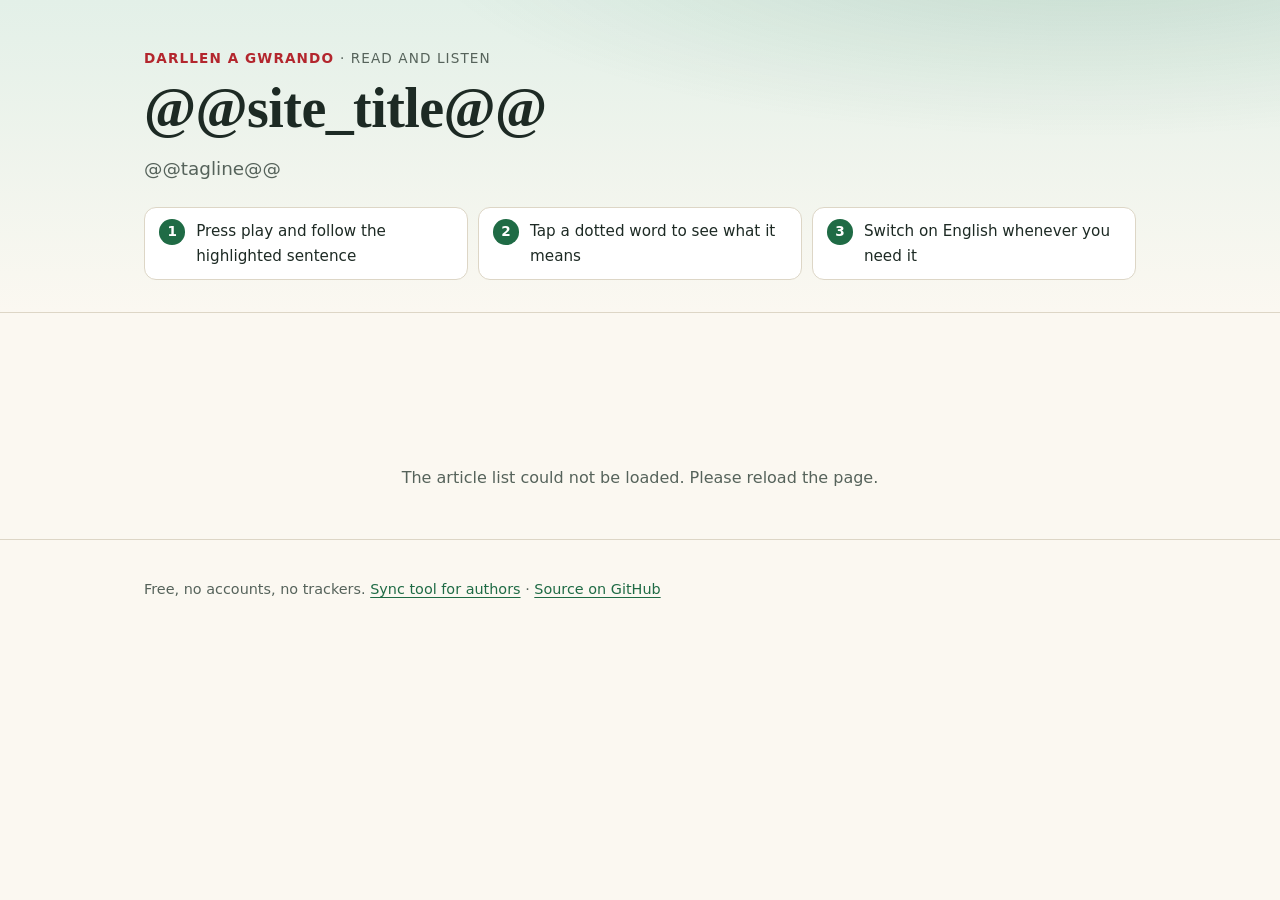
==== site/index.html @ 2a0eb290 "Build landing page, article pages, build script and Pages deploy workflow Implements SPEC.md milesto" ====
<!doctype html>
<html lang="en">
<head>
  <meta charset="utf-8">
  <meta name="viewport" content="width=device-width, initial-scale=1">
  <title>@@site_title@@ · Welsh reading and listening</title>
  <meta name="description" content="@@tagline@@">
  <meta name="color-scheme" content="light dark">
  <link rel="icon" href="favicon.svg" type="image/svg+xml">
  <link rel="stylesheet" href="css/styles.css">
</head>
<body class="page-home">
  <a class="skip-link" href="#main">Skip to articles</a>

  <header class="hero">
    <div class="wrap">
      <p class="kicker" lang="cy">Darllen a gwrando <span lang="en">· Read and listen</span></p>
      <h1 lang="cy">@@site_title@@</h1>
      <p class="lede">@@tagline@@</p>
      <ol class="steps" aria-label="How it works">
        <li><span class="step-n" aria-hidden="true">1</span> Press play and follow the highlighted sentence</li>
        <li><span class="step-n" aria-hidden="true">2</span> Tap a dotted word to see what it means</li>
        <li><span class="step-n" aria-hidden="true">3</span> Switch on English whenever you need it</li>
      </ol>
    </div>
  </header>

  <main id="main" class="wrap">
    <section class="controls" aria-label="Find an article">
      <div class="search">
        <label for="q" class="sr-only">Search articles</label>
        <input id="q" type="search" placeholder="Search titles, summaries and text…" autocomplete="off" spellcheck="false" hidden>
      </div>
      <div class="filter-group" id="level-filters" role="group" aria-label="Filter by level" hidden></div>
      <div class="filter-group" id="topic-filters" role="group" aria-label="Filter by topic" hidden></div>
      <p class="status"><span id="count" aria-live="polite"></span> <button type="button" id="clear" class="link-btn" hidden>Clear filters</button></p>
    </section>

    <ul id="cards" class="cards" aria-label="Articles"></ul>
    <p id="empty" class="empty" hidden>No articles match those filters. Try removing a filter or searching for something shorter.</p>
    <p id="error" class="empty" hidden>The article list could not be loaded. Please reload the page.</p>
    <noscript>
      <div class="noscript">
        <p>Search and filters need JavaScript, but every article works without it:</p>
        @@!noscript_list@@
      </div>
    </noscript>
  </main>

  <footer class="site-footer">
    <div class="wrap">
      <p>Free, no accounts, no trackers.
        <a href="tools/sync-tool.html">Sync tool for authors</a> ·
        <a href="https://github.com/ink-and-ember-forge/gwrandewch-a-dysgwch">Source on GitHub</a></p>
    </div>
  </footer>

  <script type="module" src="js/index.js"></script>
</body>
</html>
---- site/css/styles.css ----
/* Gwrandewch a Dysgwch: no external fonts, no CDNs. */

:root {
  --bg: #fbf8f1;
  --surface: #ffffff;
  --ink: #1d2a24;
  --muted: #56635b;
  --line: #ddd6c6;
  --accent: #1f6b45;
  --accent-ink: #ffffff;
  --accent-soft: #e3f0e8;
  --red: #b3262d;
  --hl: #fff0b8;
  --hl-edge: #b07400;
  --tip-bg: #1d2a24;
  --tip-ink: #f4f1e8;
  --shadow: 0 1px 2px rgba(20, 30, 25, .08), 0 4px 14px rgba(20, 30, 25, .06);
  --serif: Charter, "Bitstream Charter", "Sitka Text", Cambria, Georgia, serif;
  --sans: system-ui, -apple-system, "Segoe UI", Roboto, "Helvetica Neue", Arial, sans-serif;
  --gutter: 16px;
  --player-h: 76px;
}

@media (prefers-color-scheme: dark) {
  :root {
    --bg: #111915;
    --surface: #19231e;
    --ink: #eaf0ea;
    --muted: #a6b5ab;
    --line: #2b3a32;
    --accent: #5fc58d;
    --accent-ink: #0a1710;
    --accent-soft: #1c3027;
    --red: #ff8a8f;
    --hl: #3b3512;
    --hl-edge: #f0c040;
    --tip-bg: #eaf0ea;
    --tip-ink: #111915;
    --shadow: 0 1px 2px rgba(0, 0, 0, .4), 0 4px 14px rgba(0, 0, 0, .3);
  }
}

*, *::before, *::after { box-sizing: border-box; }
html { -webkit-text-size-adjust: 100%; scroll-padding-bottom: calc(var(--player-h) + 24px); }
body {
  margin: 0;
  background: var(--bg);
  color: var(--ink);
  font: 1rem/1.6 var(--sans);
}
body.has-player { padding-bottom: calc(var(--player-h) + 16px); }

a { color: var(--accent); text-underline-offset: 3px; }
a:hover { text-decoration-thickness: 2px; }
button, input, select { font: inherit; color: inherit; }
:focus-visible { outline: 3px solid var(--accent); outline-offset: 2px; border-radius: 4px; }

.wrap { max-width: 64rem; margin: 0 auto; padding: 0 var(--gutter); }
.sr-only {
  position: absolute; width: 1px; height: 1px; margin: -1px; padding: 0;
  overflow: hidden; clip: rect(0 0 0 0); white-space: nowrap; border: 0;
}
.skip-link {
  position: absolute; left: var(--gutter); top: -4rem; z-index: 100;
  background: var(--accent); color: var(--accent-ink); padding: .5rem 1rem; border-radius: 0 0 8px 8px;
}
.skip-link:focus { top: 0; }
kbd {
  font: .75em/1 var(--sans); padding: .15em .4em; border: 1px solid var(--line);
  border-radius: 4px; color: var(--muted); background: var(--surface);
}

/* ------------------------------------------------------------ home hero */

.hero {
  padding: 3rem 0 2rem;
  background:
    radial-gradient(60rem 18rem at 85% -4rem, color-mix(in srgb, var(--accent) 16%, transparent), transparent 70%),
    linear-gradient(to bottom, var(--accent-soft), var(--bg));
  border-bottom: 1px solid var(--line);
}
.kicker {
  margin: 0 0 .5rem; font-size: .85rem; letter-spacing: .08em; text-transform: uppercase;
  color: var(--red); font-weight: 600;
}
.kicker span { color: var(--muted); font-weight: 500; }
.hero h1 {
  margin: 0; font: 700 clamp(2.1rem, 7vw, 3.5rem)/1.1 var(--serif); letter-spacing: -.01em;
}
.lede { max-width: 38rem; margin: .9rem 0 1.5rem; font-size: 1.15rem; color: var(--muted); }
.steps { list-style: none; margin: 0; padding: 0; display: grid; gap: .6rem; grid-template-columns: repeat(auto-fit, minmax(15rem, 1fr)); }
.steps li {
  display: flex; gap: .7rem; align-items: flex-start; padding: .7rem .9rem;
  background: var(--surface); border: 1px solid var(--line); border-radius: 12px; font-size: .95rem;
}
.step-n {
  flex: none; width: 1.6rem; height: 1.6rem; border-radius: 50%; display: grid; place-items: center;
  background: var(--accent); color: var(--accent-ink); font-weight: 700; font-size: .85rem;
}

/* ------------------------------------------------------- filters / cards */

.controls { padding: 1.5rem 0 .5rem; display: grid; gap: .9rem; }
.search input {
  width: 100%; padding: .8rem 1rem; border-radius: 12px; border: 1px solid var(--line);
  background: var(--surface); font-size: 1rem;
}
.search input:focus-visible { outline-offset: 0; }
.filter-group { display: flex; flex-wrap: wrap; gap: .5rem; align-items: center; }
.filter-group[hidden], .search input[hidden] { display: none; }
.filter-label { font-size: .8rem; text-transform: uppercase; letter-spacing: .06em; color: var(--muted); margin-right: .25rem; }
.chip {
  padding: .35rem .8rem; border-radius: 999px; border: 1px solid var(--line);
  background: var(--surface); cursor: pointer; font-size: .9rem; min-height: 2.25rem;
}
.chip:hover { border-color: var(--accent); }
.chip[aria-pressed="true"] { background: var(--accent); color: var(--accent-ink); border-color: var(--accent); }
.chip[aria-pressed="true"]::before { content: "✓ "; }
.chip .n { opacity: .7; font-size: .8em; }
.status { margin: 0; min-height: 1.6rem; color: var(--muted); font-size: .9rem; }
.link-btn { background: none; border: 0; padding: 0; color: var(--accent); text-decoration: underline; cursor: pointer; }

.cards { list-style: none; margin: 1rem 0 2rem; padding: 0; display: grid; gap: 1rem; grid-template-columns: repeat(auto-fill, minmax(min(100%, 20rem), 1fr)); }
.card {
  position: relative; display: flex; flex-direction: column; gap: .55rem; padding: 1.1rem 1.2rem;
  background: var(--surface); border: 1px solid var(--line); border-radius: 14px; box-shadow: var(--shadow);
  transition: border-color .15s, transform .15s;
}
.card:hover, .card:focus-within { border-color: var(--accent); }
.card h2 { margin: 0; font: 700 1.3rem/1.25 var(--serif); }
.card h2 a { color: inherit; text-decoration: none; }
.card h2 a::after { content: ""; position: absolute; inset: 0; border-radius: 14px; }
.card h2 a:focus-visible { outline: none; }
.card:focus-within { outline: 3px solid var(--accent); outline-offset: 2px; }
.card .en-title { margin: -.3rem 0 0; color: var(--muted); font-style: italic; }
.card .summary { margin: 0; flex: 1; }
.card-meta { display: flex; flex-wrap: wrap; gap: .4rem .6rem; align-items: center; color: var(--muted); font-size: .85rem; }
.feature { display: inline-flex; align-items: center; gap: .25rem; border: 1px solid var(--line); border-radius: 6px; padding: 0 .4rem; font-size: .75rem; }

.empty { padding: 2rem 0; color: var(--muted); text-align: center; }
.noscript { padding: 1rem 0; }

.badges { display: flex; flex-wrap: wrap; gap: .4rem; margin-top: .6rem; }
.badge {
  display: inline-flex; align-items: baseline; gap: .35em; padding: .1rem .6rem; border-radius: 999px;
  font-size: .8rem; border: 1px solid var(--line); background: var(--surface); line-height: 1.6;
}
.badge-level { border-color: var(--accent); color: var(--accent); font-weight: 600; }
.badge-level .dots { letter-spacing: .05em; font-size: .7em; }
.badge-en { font-weight: 400; color: var(--muted); font-size: .9em; }
.badge-topic::before { content: "#"; opacity: .6; }

.site-footer { border-top: 1px solid var(--line); padding: 1.5rem 0 2.5rem; color: var(--muted); font-size: .9rem; }

/* --------------------------------------------------------- article page */

.article-head { padding: 1.25rem 0 1rem; border-bottom: 1px solid var(--line); background: var(--accent-soft); }
.article-head .wrap, .page-article main { max-width: 46rem; }
.back { display: inline-block; margin-bottom: .75rem; font-size: .9rem; }
.article-head h1 { margin: 0; font: 700 clamp(1.8rem, 6vw, 2.6rem)/1.15 var(--serif); }
.subtitle { margin: .25rem 0 0; color: var(--muted); font-style: italic; font-size: 1.1rem; }
.credits { margin: .75rem 0 0; font-size: .85rem; color: var(--muted); }

.native-audio { width: 100%; margin: 1rem 0 0; }
.has-player .native-audio { display: none; }

.toolbar { display: flex; flex-wrap: wrap; gap: .75rem 1rem; align-items: center; margin: 1rem 0 .5rem; }
.hint { margin: 0; color: var(--muted); font-size: .9rem; }
.toggle {
  display: inline-flex; align-items: center; gap: .5rem; padding: .35rem .8rem; border-radius: 999px;
  border: 1px solid var(--line); background: var(--surface); cursor: pointer; min-height: 2.25rem;
}
.toggle[hidden] { display: none; }
.toggle-box { width: 1.9rem; height: 1.1rem; border-radius: 999px; background: var(--line); position: relative; transition: background .15s; }
.toggle-box::after {
  content: ""; position: absolute; top: 2px; left: 2px; width: .9rem; height: .9rem; border-radius: 50%;
  background: var(--surface); box-shadow: 0 0 0 1px var(--muted); transition: transform .15s;
}
.toggle[aria-pressed="true"] .toggle-box { background: var(--accent); }
.toggle[aria-pressed="true"] .toggle-box::after { transform: translateX(.8rem); box-shadow: none; }

.text { max-width: 65ch; padding: .5rem 0 2rem; font: 1.25rem/1.85 var(--serif); outline: none; }
.text p { margin: 0 0 1.4em; }
.text h2 { margin: 2em 0 .6em; font: 700 1.4rem/1.3 var(--serif); }

.seg { border-radius: 4px; -webkit-box-decoration-break: clone; box-decoration-break: clone; padding: .1em 0; }
.synced .seg { cursor: pointer; }
.synced .seg:hover { background: color-mix(in srgb, var(--hl) 45%, transparent); }
.seg.is-current {
  background: var(--hl);
  text-decoration: underline solid var(--hl-edge) 3px;
  text-underline-offset: .22em;
  text-decoration-skip-ink: none;
}

.seg-en { display: none; font: italic .85em/1.5 var(--sans); color: var(--muted); }
.show-en .seg { display: block; margin: 0 0 .5em; padding: .25em .5em; }
.show-en .seg-en { display: block; margin-top: .1em; }
.show-en .seg-en[hidden] { display: block; }
.seg-en[hidden] { display: none; }

.gloss { border-bottom: 2px dotted var(--accent); cursor: help; border-radius: 2px; }
.gloss:hover, .gloss.is-open { background: var(--accent-soft); }

.article-nav { display: flex; justify-content: space-between; gap: 1rem; padding: 1rem 0 2rem; border-top: 1px solid var(--line); }
.article-nav a { display: flex; flex-direction: column; max-width: 48%; text-decoration: none; }
.article-nav .nav-next { text-align: right; margin-left: auto; }
.nav-label { font-size: .8rem; color: var(--muted); }
.nav-title { font: 600 1.05rem/1.3 var(--serif); }

/* ------------------------------------------------------------- tooltip */

.tooltip {
  position: fixed; z-index: 60; max-width: min(20rem, calc(100vw - 16px)); padding: .5rem .75rem;
  border-radius: 8px; background: var(--tip-bg); color: var(--tip-ink); box-shadow: var(--shadow);
  font: .95rem/1.4 var(--sans); pointer-events: none;
}
.tooltip[hidden] { display: none; }
.tooltip strong { display: block; font-weight: 700; }
.tooltip small { display: block; margin-top: .15rem; font-size: .8rem; opacity: .85; }

/* -------------------------------------------------------------- player */

.player {
  position: fixed; inset: auto 0 0 0; z-index: 50; background: var(--surface);
  border-top: 1px solid var(--line); box-shadow: 0 -4px 16px rgba(20, 30, 25, .1);
  padding: .6rem var(--gutter) calc(.6rem + env(safe-area-inset-bottom));
}
.player[hidden] { display: none; }
.player-row { display: flex; align-items: center; gap: .5rem; max-width: 46rem; margin: 0 auto; }
.icon-btn {
  flex: none; width: 2.75rem; height: 2.75rem; border-radius: 50%; border: 1px solid var(--line);
  background: var(--surface); display: grid; place-items: center; cursor: pointer; padding: 0;
}
.icon-btn svg { width: 1.2rem; height: 1.2rem; fill: currentColor; }
.icon-btn:disabled { opacity: .35; cursor: default; }
.play-btn { background: var(--accent); border-color: var(--accent); color: var(--accent-ink); }
.play-btn .i-pause, .play-btn.is-playing .i-play { display: none; }
.play-btn.is-playing .i-pause { display: block; }
.time { font: .8rem var(--sans); font-variant-numeric: tabular-nums; color: var(--muted); min-width: 2.4em; text-align: center; }
#p-seek { flex: 1; min-width: 0; height: 2.75rem; accent-color: var(--accent); }
.speed select { padding: .4rem .3rem; border-radius: 8px; border: 1px solid var(--line); background: var(--surface); min-height: 2.5rem; }
.follow-btn {
  position: absolute; right: var(--gutter); bottom: calc(100% + .6rem); padding: .45rem .9rem; border-radius: 999px;
  border: 0; background: var(--ink); color: var(--bg); cursor: pointer; box-shadow: var(--shadow);
}
.follow-btn[hidden] { display: none; }

@media (max-width: 520px) {
  .player-row { gap: .3rem; }
  .icon-btn { width: 2.5rem; height: 2.5rem; }
  .time { min-width: 2.2em; font-size: .75rem; }
  .text { font-size: 1.15rem; }
}

@media (prefers-reduced-motion: reduce) {
  *, *::before, *::after { transition: none !important; animation: none !important; scroll-behavior: auto !important; }
}
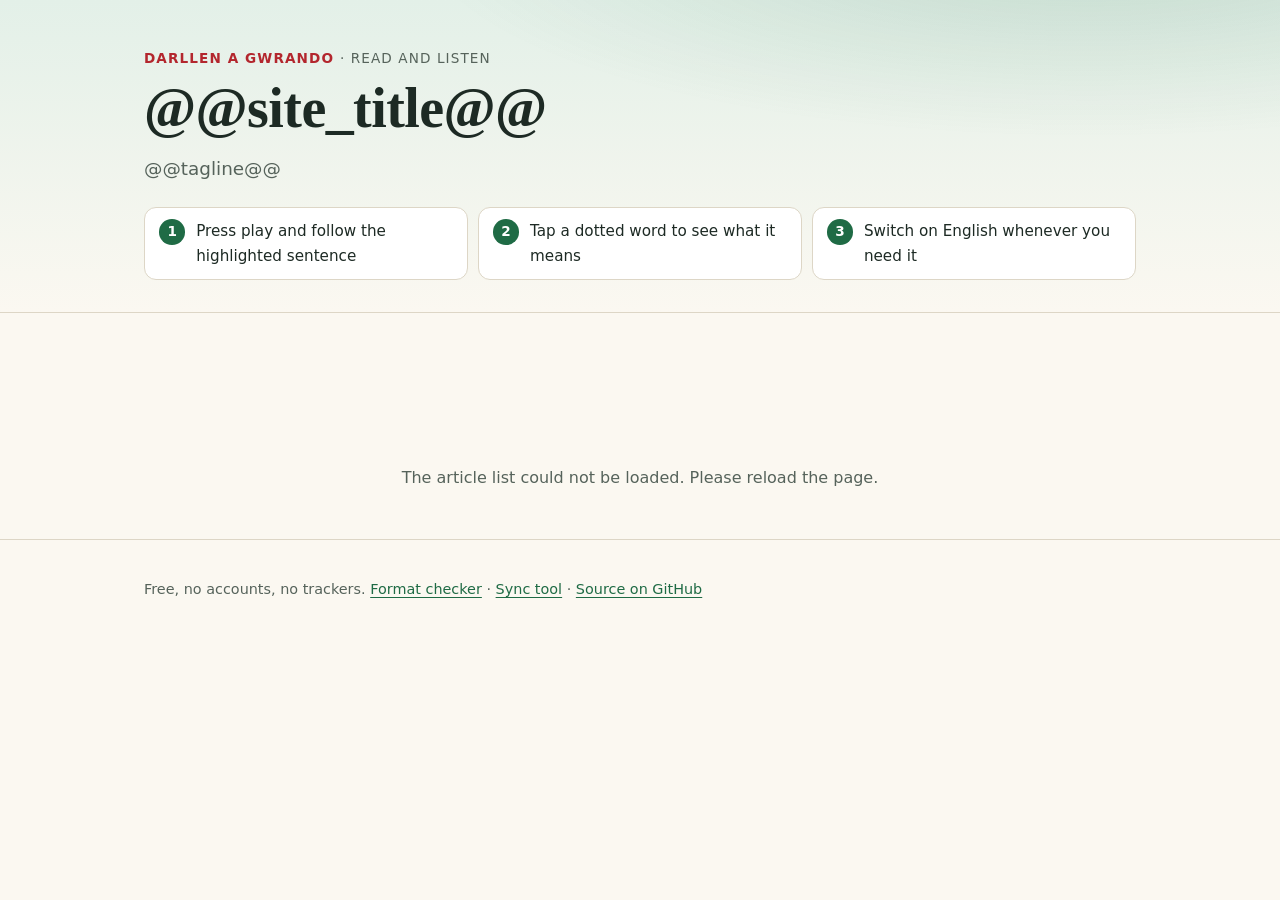
==== commit ae8a1ebf: "Add article format checker (CLI and browser) with shared rules - tools/lint-core.js: one rules modul" ====
--- a/site/index.html
+++ b/site/index.html
@@ -50,7 +50,8 @@
   <footer class="site-footer">
     <div class="wrap">
       <p>Free, no accounts, no trackers.
-        <a href="tools/sync-tool.html">Sync tool for authors</a> ·
+        <a href="tools/check.html">Format checker</a> ·
+        <a href="tools/sync-tool.html">Sync tool</a> ·
         <a href="https://github.com/ink-and-ember-forge/gwrandewch-a-dysgwch">Source on GitHub</a></p>
     </div>
   </footer>
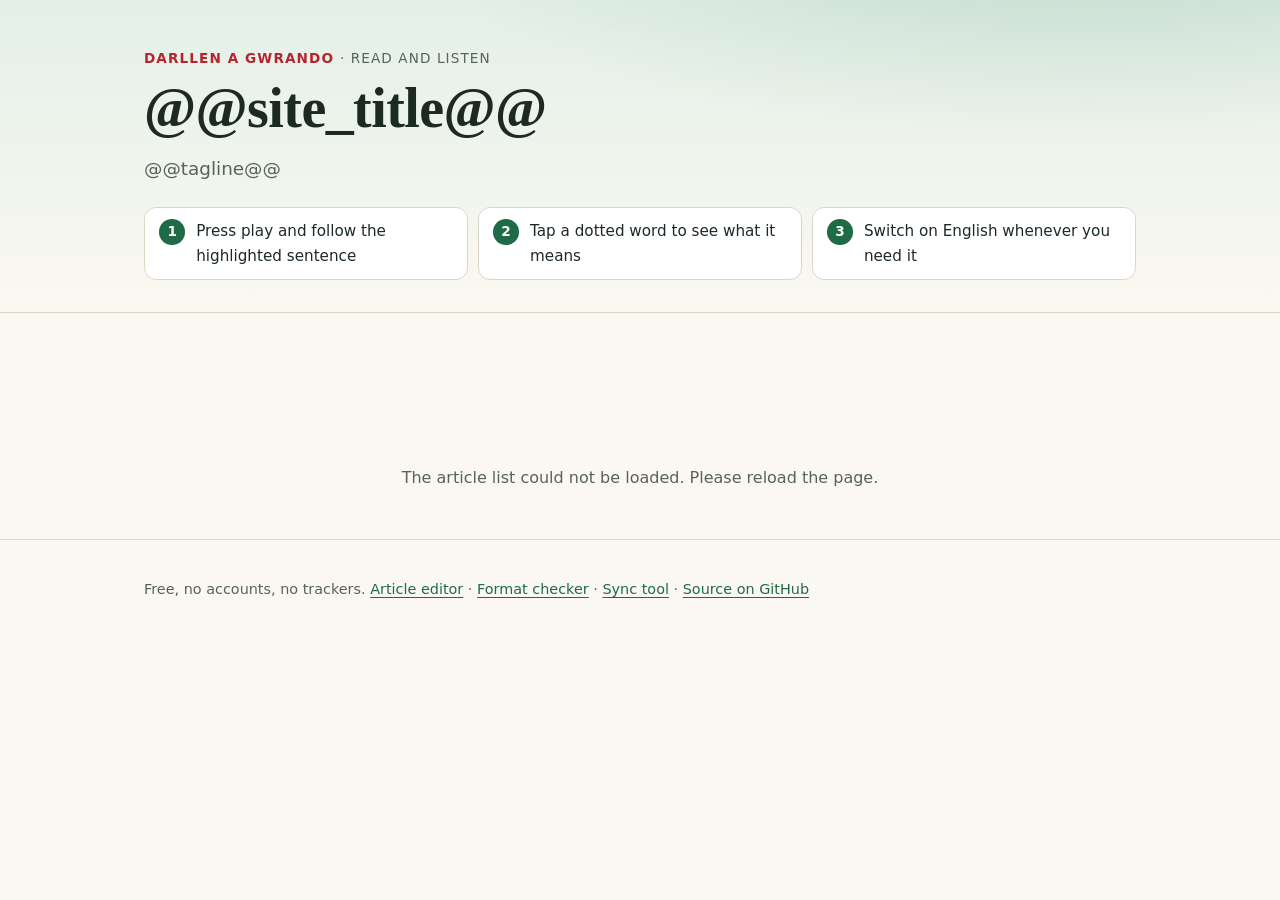
==== commit 13bf5f1e: "Add the article editor: sentence rows, tooltip builder, live preview, zip download tools/editor.html" ====
--- a/site/index.html
+++ b/site/index.html
@@ -50,6 +50,7 @@
   <footer class="site-footer">
     <div class="wrap">
       <p>Free, no accounts, no trackers.
+        <a href="tools/editor.html">Article editor</a> ·
         <a href="tools/check.html">Format checker</a> ·
         <a href="tools/sync-tool.html">Sync tool</a> ·
         <a href="https://github.com/ink-and-ember-forge/gwrandewch-a-dysgwch">Source on GitHub</a></p>
--- a/site/css/styles.css
+++ b/site/css/styles.css
@@ -14,6 +14,11 @@
   --hl-edge: #b07400;
   --tip-bg: #1d2a24;
   --tip-ink: #f4f1e8;
+  /* gender / type tags drawn on the tooltip background (AA on --tip-bg) */
+  --tag-m: #8fc4ff;
+  --tag-f: #ff9aa5;
+  --tag-b: #d0aaff;
+  --tag-t: #cdd8d1;
   --shadow: 0 1px 2px rgba(20, 30, 25, .08), 0 4px 14px rgba(20, 30, 25, .06);
   --serif: Charter, "Bitstream Charter", "Sitka Text", Cambria, Georgia, serif;
   --sans: system-ui, -apple-system, "Segoe UI", Roboto, "Helvetica Neue", Arial, sans-serif;
@@ -36,6 +41,10 @@
     --hl-edge: #f0c040;
     --tip-bg: #eaf0ea;
     --tip-ink: #111915;
+    --tag-m: #1b5aa6;
+    --tag-f: #b3202b;
+    --tag-b: #6a3a9f;
+    --tag-t: #46544c;
     --shadow: 0 1px 2px rgba(0, 0, 0, .4), 0 4px 14px rgba(0, 0, 0, .3);
   }
 }
@@ -217,7 +226,16 @@
 }
 .tooltip[hidden] { display: none; }
 .tooltip strong { display: block; font-weight: 700; }
-.tooltip small { display: block; margin-top: .15rem; font-size: .8rem; opacity: .85; }
+.tooltip small { display: block; margin-top: .25rem; font-size: .8rem; opacity: .85; }
+.tip-entries { margin-top: .35rem; padding-top: .3rem; border-top: 1px solid color-mix(in srgb, currentColor 25%, transparent); display: grid; gap: .15rem; }
+.tip-entry { line-height: 1.35; }
+.tip-cy { font-weight: 600; }
+.tip-sep { opacity: .6; }
+.tag { display: inline-block; padding: 0 .3em; border: 1px solid currentColor; border-radius: 4px; font-size: .75em; font-weight: 700; line-height: 1.4; vertical-align: .05em; white-space: nowrap; cursor: default; }
+.tag-m { color: var(--tag-m); }
+.tag-f { color: var(--tag-f); }
+.tag-b { color: var(--tag-b); }
+.tag-t { color: var(--tag-t); font-weight: 500; }
 
 /* -------------------------------------------------------------- player */
 
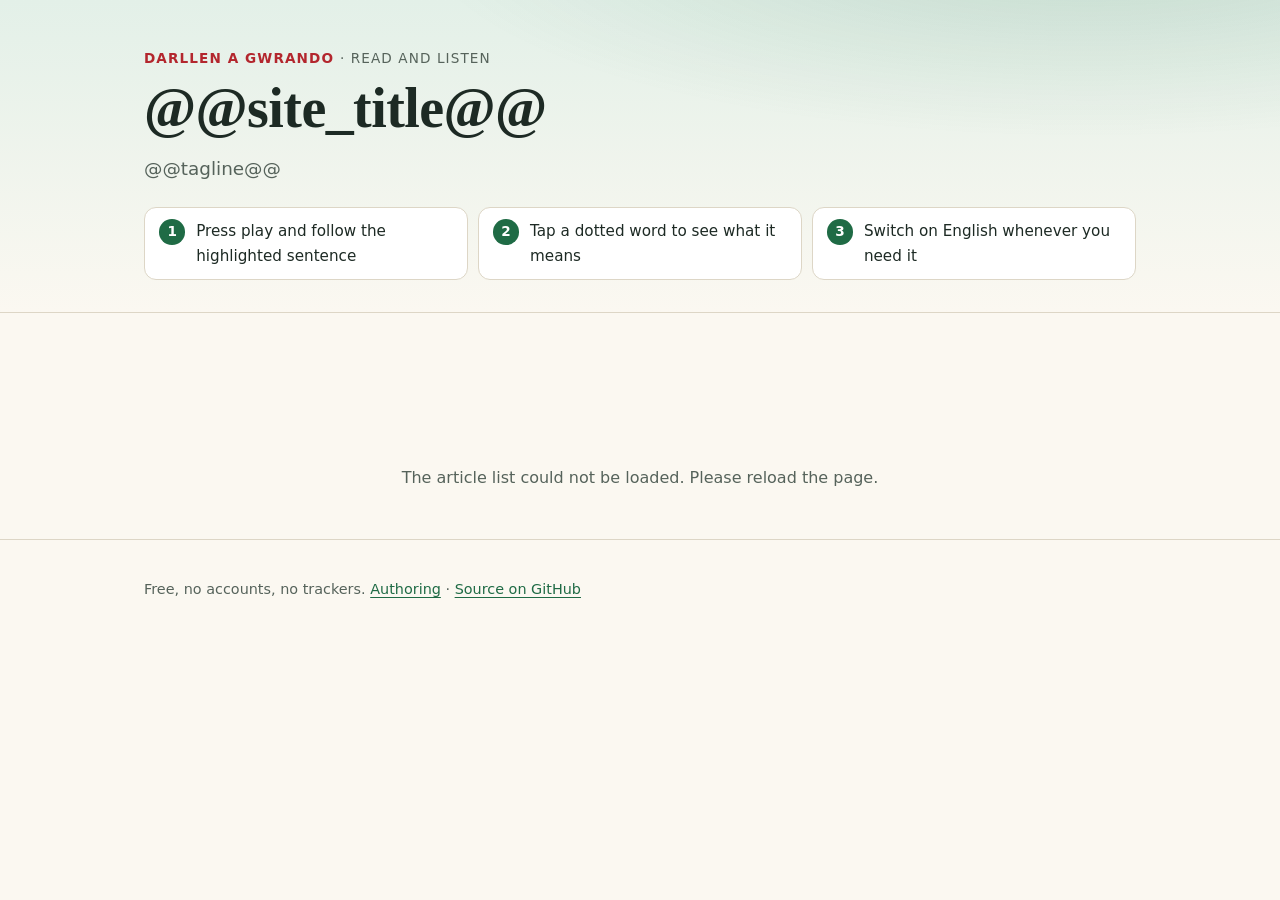
==== commit d8a6eab9: "Add an authoring dashboard with an optional password gate One page at /tools/ links the editor, sync" ====
--- a/site/index.html
+++ b/site/index.html
@@ -27,12 +27,21 @@
 
   <main id="main" class="wrap">
     <section class="controls" aria-label="Find an article">
-      <div class="search">
-        <label for="q" class="sr-only">Search articles</label>
-        <input id="q" type="search" placeholder="Search titles, summaries and text…" autocomplete="off" spellcheck="false" hidden>
+      <div class="search-row">
+        <div class="search">
+          <label for="q" class="sr-only">Search articles</label>
+          <input id="q" type="search" placeholder="Search titles and text…" autocomplete="off" spellcheck="false" hidden>
+        </div>
+        <button type="button" id="filters-toggle" class="filters-toggle" aria-expanded="false" aria-controls="filters-panel" hidden>
+          <span>Filters</span><span class="ft-count" id="filters-count" hidden></span><span class="ft-caret" aria-hidden="true"></span>
+        </button>
       </div>
-      <div class="filter-group" id="level-filters" role="group" aria-label="Filter by level" hidden></div>
-      <div class="filter-group" id="topic-filters" role="group" aria-label="Filter by topic" hidden></div>
+      <div class="filters-panel" id="filters-panel" hidden>
+        <div class="filter-group" id="series-filters" role="group" aria-label="Filter by series" hidden></div>
+        <div class="filter-group" id="type-filters" role="group" aria-label="Filter by type" hidden></div>
+        <div class="filter-group" id="level-filters" role="group" aria-label="Filter by level" hidden></div>
+        <div class="filter-group" id="topic-filters" role="group" aria-label="Filter by topic" hidden></div>
+      </div>
       <p class="status"><span id="count" aria-live="polite"></span> <button type="button" id="clear" class="link-btn" hidden>Clear filters</button></p>
     </section>
 
@@ -50,9 +59,7 @@
   <footer class="site-footer">
     <div class="wrap">
       <p>Free, no accounts, no trackers.
-        <a href="tools/editor.html">Article editor</a> ·
-        <a href="tools/check.html">Format checker</a> ·
-        <a href="tools/sync-tool.html">Sync tool</a> ·
+        <a href="tools/">Authoring</a> ·
         <a href="https://github.com/ink-and-ember-forge/gwrandewch-a-dysgwch">Source on GitHub</a></p>
     </div>
   </footer>
--- a/site/css/styles.css
+++ b/site/css/styles.css
@@ -110,6 +110,24 @@
 /* ------------------------------------------------------- filters / cards */
 
 .controls { padding: 1.5rem 0 .5rem; display: grid; gap: .9rem; }
+.search-row { display: flex; gap: .6rem; align-items: stretch; }
+.search-row .search { flex: 1; min-width: 0; }
+.filters-toggle {
+  display: inline-flex; align-items: center; gap: .5rem; padding: 0 1rem; border-radius: 12px;
+  border: 1px solid var(--line); background: var(--surface); cursor: pointer; font-weight: 600; white-space: nowrap;
+}
+.filters-toggle[hidden] { display: none; }
+.filters-toggle:hover { border-color: var(--accent); }
+.filters-toggle[aria-expanded="true"] { border-color: var(--accent); }
+.ft-count {
+  min-width: 1.4rem; height: 1.4rem; padding: 0 .35rem; border-radius: 999px; display: inline-grid; place-items: center;
+  background: var(--accent); color: var(--accent-ink); font-size: .8rem;
+}
+.ft-count[hidden] { display: none; }
+.ft-caret { width: .55rem; height: .55rem; border-right: 2px solid currentColor; border-bottom: 2px solid currentColor; transform: rotate(45deg) translateY(-.1rem); transition: transform .15s; }
+.filters-toggle[aria-expanded="true"] .ft-caret { transform: rotate(-135deg) translateY(-.1rem); }
+.filters-panel { display: grid; gap: .9rem; padding: .9rem 1rem; background: var(--surface); border: 1px solid var(--line); border-radius: 12px; }
+.filters-panel[hidden] { display: none; }
 .search input {
   width: 100%; padding: .8rem 1rem; border-radius: 12px; border: 1px solid var(--line);
   background: var(--surface); font-size: 1rem;
@@ -274,3 +292,48 @@
 @media (prefers-reduced-motion: reduce) {
   *, *::before, *::after { transition: none !important; animation: none !important; scroll-behavior: auto !important; }
 }
+
+/* ---------------------------------------------------------------- series */
+
+
+.series-banner { margin: 0 0 .5rem; font-size: .95rem; color: var(--muted); }
+.series-banner a { font-weight: 600; }
+.series-banner strong { color: var(--ink); }
+.series-all { font-size: .9rem; }
+
+.card-series { border-top: 4px solid var(--accent); }
+.card-series .kicker { margin: 0; }
+.card-chapters { margin-top: .2rem; border-top: 1px solid var(--line); padding-top: .5rem; position: relative; z-index: 1; }
+.card-chapters summary { cursor: pointer; font-size: .9rem; color: var(--accent); font-weight: 600; }
+.card-chapter-list { list-style: none; margin: .5rem 0 0; padding: 0; display: grid; gap: .15rem; font-size: .92rem; }
+.card-chapter-list li { display: flex; justify-content: space-between; gap: .5rem; align-items: baseline; }
+.card-chapter-list a { text-decoration: none; display: flex; gap: .5rem; align-items: baseline; }
+.card-chapter-list a:hover .ch-title { text-decoration: underline; }
+.card-chapter-list .ch-label, .chapters .ch-label { color: var(--muted); font-size: .85em; min-width: 4.5em; font-family: var(--sans); }
+.card-chapter-list .ch-title { font-family: var(--serif); color: var(--ink); }
+.read-mark:empty { display: none; }
+.card-chapter-list .read-mark, .chapters .read-mark { font-size: .75rem; color: var(--accent); border: 1px solid var(--accent); border-radius: 6px; padding: 0 .35em; white-space: nowrap; }
+.card-chapter-list .read-mark::before, .chapters .read-mark::before { content: "✓ "; }
+.card-chapter-list li.is-read .ch-title, .chapters li.is-read .ch-title { color: var(--muted); }
+
+/* series page */
+.series-summary { margin: 1.25rem 0 .5rem; font-size: 1.1rem; max-width: 60ch; }
+.series-count { margin: .5rem 0; color: var(--muted); }
+.start-btn { display: inline-block; padding: .6rem 1.2rem; border-radius: 10px; background: var(--accent); color: var(--accent-ink); font-weight: 600; text-decoration: none; }
+.start-btn:hover { text-decoration: underline; }
+.chapters { list-style: none; margin: 1.5rem 0 3rem; padding: 0; display: grid; gap: .5rem; }
+.chapters li { display: grid; grid-template-columns: 1fr auto auto; gap: .25rem .75rem; align-items: center; padding: .7rem 1rem; background: var(--surface); border: 1px solid var(--line); border-radius: 12px; }
+.chapters li:hover, .chapters li:focus-within { border-color: var(--accent); }
+.chapters .ch-link { display: grid; grid-template-columns: 5.5em 1fr; column-gap: .75rem; text-decoration: none; color: inherit; }
+.chapters .ch-label { grid-row: 1 / span 2; align-self: baseline; font-weight: 600; }
+.chapters .ch-title { font: 700 1.15rem/1.3 var(--serif); color: var(--ink); }
+.chapters .ch-en { color: var(--muted); font-style: italic; font-size: .95rem; }
+.chapters .ch-link:hover .ch-title { text-decoration: underline; }
+.chapters .ch-meta { color: var(--muted); font-size: .85rem; white-space: nowrap; }
+@media (max-width: 520px) {
+  .chapters li { grid-template-columns: 1fr; }
+  .chapters .ch-link { grid-template-columns: 4.5em 1fr; }
+}
+
+/* article type (news article, short story, song …) */
+.badge-type { background: var(--accent-soft); border-color: transparent; color: var(--ink); font-weight: 600; }
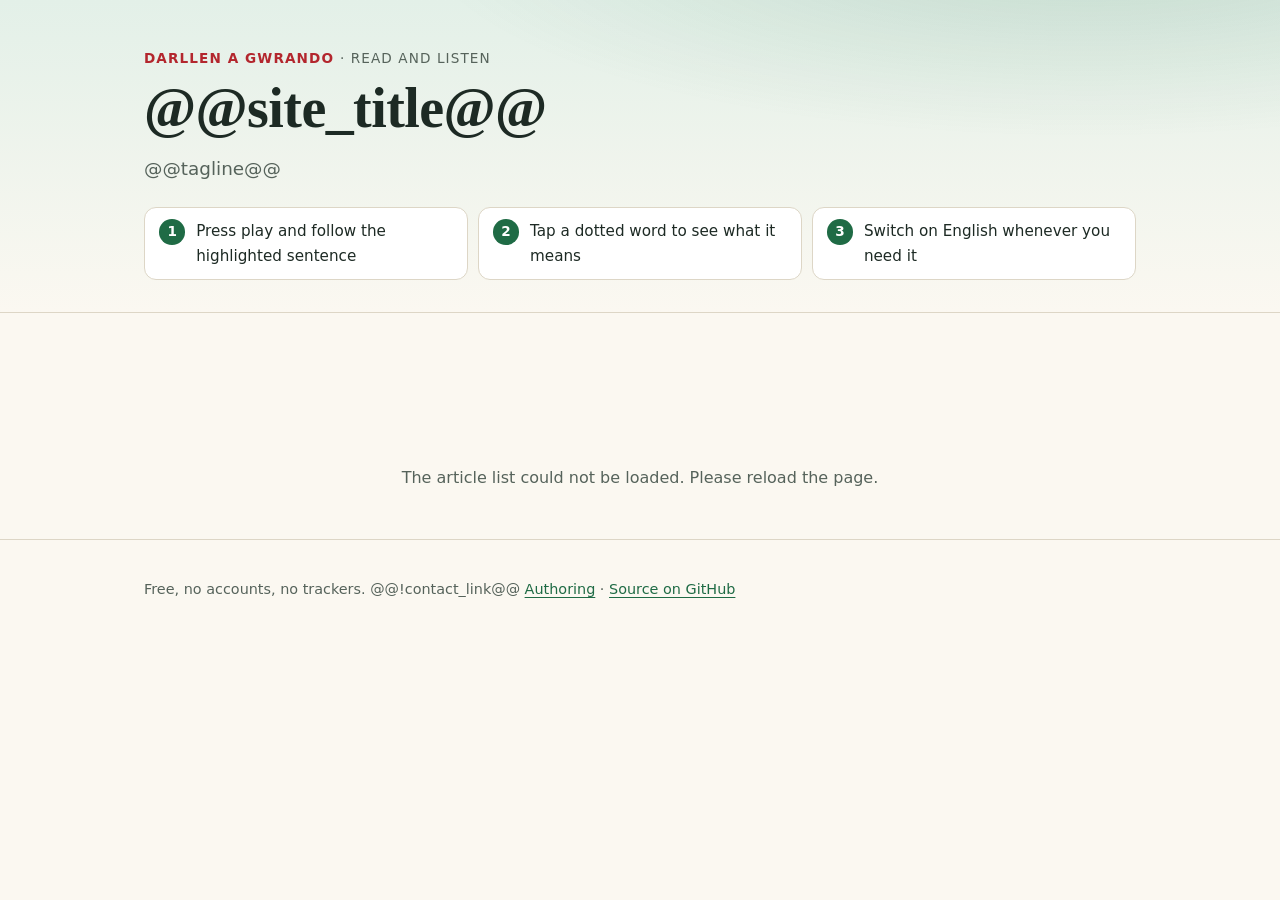
==== commit 8d5b278e: "Add a Geirfa section to articles and an optional Web3Forms suggestions page - Each article ends with" ====
--- a/site/index.html
+++ b/site/index.html
@@ -59,6 +59,7 @@
   <footer class="site-footer">
     <div class="wrap">
       <p>Free, no accounts, no trackers.
+        @@!contact_link@@
         <a href="tools/">Authoring</a> ·
         <a href="https://github.com/ink-and-ember-forge/gwrandewch-a-dysgwch">Source on GitHub</a></p>
     </div>
--- a/site/css/styles.css
+++ b/site/css/styles.css
@@ -337,3 +337,50 @@
 
 /* article type (news article, short story, song …) */
 .badge-type { background: var(--accent-soft); border-color: transparent; color: var(--ink); font-weight: 600; }
+
+/* ------------------------------------------------------------ glossary */
+
+/* Tag colours for the page background (the tooltip ones are tuned for the opposite tone). */
+.glossary {
+  --tag-m: #1b5aa6; --tag-f: #b3202b; --tag-b: #6a3a9f; --tag-t: #46544c;
+  margin: 2rem 0 1.5rem; padding-top: 1.25rem; border-top: 1px solid var(--line);
+}
+@media (prefers-color-scheme: dark) {
+  .glossary { --tag-m: #8fc4ff; --tag-f: #ff9aa5; --tag-b: #d0aaff; --tag-t: #cdd8d1; }
+}
+.glossary h2 { margin: 0 0 .9rem; font: 700 1.4rem/1.2 var(--serif); }
+.gl-en { font: 500 .9rem var(--sans); color: var(--muted); }
+.gl-count {
+  display: inline-block; min-width: 1.5em; padding: 0 .45em; border-radius: 999px; background: var(--accent-soft);
+  color: var(--accent); font: 600 .75rem/1.6 var(--sans); text-align: center; vertical-align: .15em;
+}
+.gl-list { margin: 0; display: grid; gap: .6rem; grid-template-columns: repeat(auto-fill, minmax(17rem, 1fr)); }
+.gl-item { margin: 0; padding: .6rem .8rem; background: var(--surface); border: 1px solid var(--line); border-radius: 10px; break-inside: avoid; }
+.gl-item dt { font: 700 1.05rem/1.3 var(--serif); }
+.gl-item dd { margin: .1rem 0 0; }
+.gl-tip { font-weight: 600; color: var(--accent); }
+.gl-entries { list-style: none; margin: .35rem 0 0; padding: .3rem 0 0; border-top: 1px dashed var(--line); font-size: .92rem; }
+.gl-entries li + li { margin-top: .1rem; }
+.gl-note { display: block; margin-top: .3rem; color: var(--muted); font-size: .82rem; }
+@media print { .gl-list { grid-template-columns: 1fr 1fr; } }
+
+/* -------------------------------------------------------------- contact */
+
+.page-contact main, .page-contact .article-head .wrap { max-width: 40rem; }
+.page-contact main { padding-bottom: 2rem; }
+.contact-form { display: grid; gap: 1rem; margin: 1.25rem 0; }
+.cf-field { display: grid; gap: .3rem; }
+.cf-field label { font-weight: 600; }
+.cf-opt { font-weight: 400; color: var(--muted); font-size: .9em; }
+.contact-form input[type="text"], .contact-form input[type="email"], .contact-form textarea {
+  width: 100%; padding: .55rem .7rem; border: 1px solid var(--line); border-radius: 8px; background: var(--surface); color: var(--ink);
+}
+.contact-form textarea { resize: vertical; min-height: 8rem; }
+.contact-form button { justify-self: start; cursor: pointer; border: 0; }
+.contact-form button:disabled { opacity: .6; cursor: progress; }
+.hp { position: absolute; left: -9999px; width: 1px; height: 1px; opacity: 0; }
+.cf-about { margin: 0; padding: .4rem .7rem; background: var(--accent-soft); border-radius: 8px; }
+.cf-status { margin: 0; min-height: 1.5em; }
+.cf-status.is-ok { color: var(--accent); font-weight: 600; }
+.cf-status.is-error { color: var(--red); font-weight: 600; }
+.cf-privacy { color: var(--muted); font-size: .9rem; }
